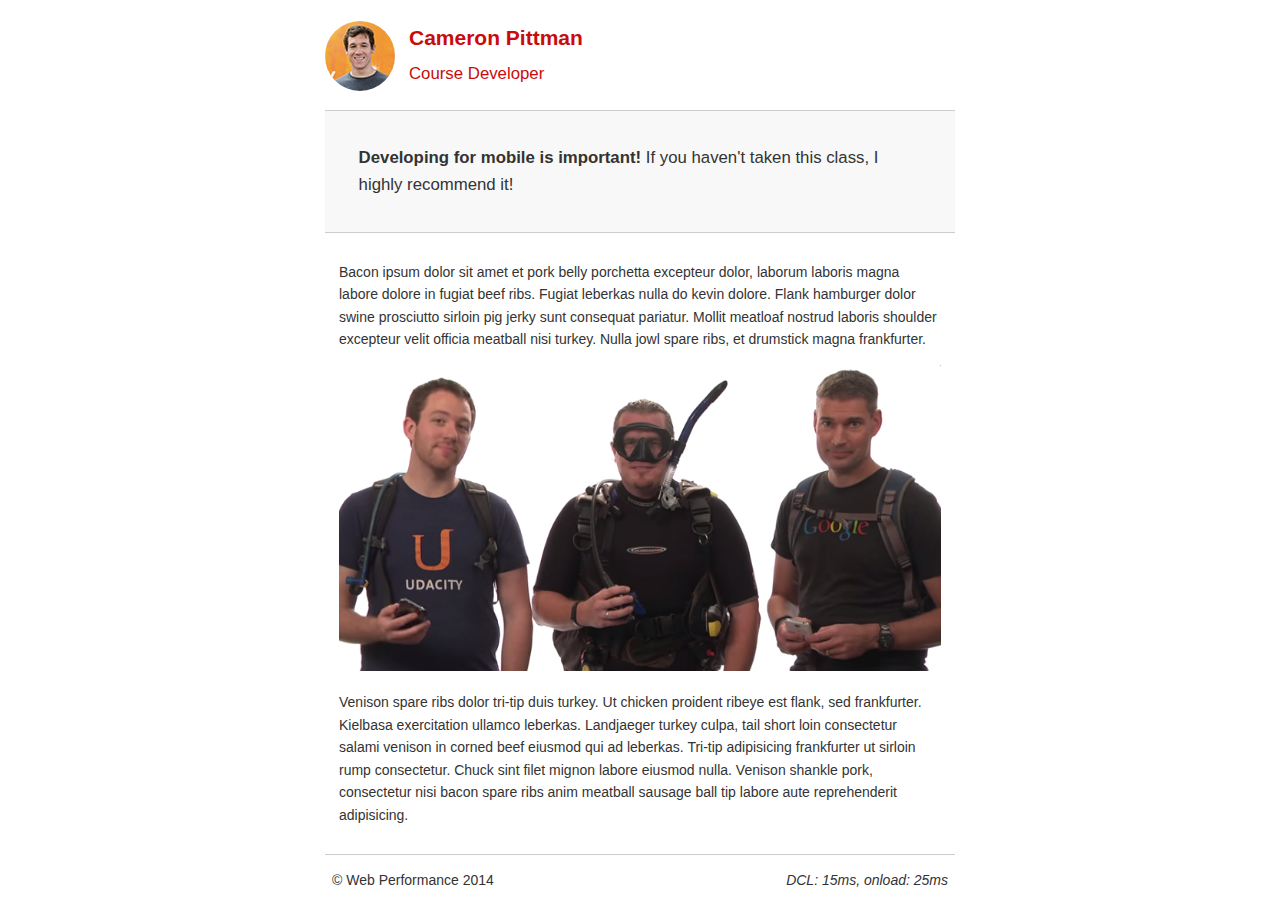
==== project-mobile.html @ c617538f "Sorted the page" ====
<!DOCTYPE html>
<html lang="en">
  <head>
    <meta charset="utf-8">
    <meta name="viewport" content="width=device-width, initial-scale=1">
    <meta name="description" content=" FILL ME IN ">
    <meta name="author" content=" FILL ME IN ">
    <title>Cameron Pitman: Portfolio</title>

    <!-- Hmm, what is the impact of web fonts on speed? Measure it... -->
    <!-- <link href="//fonts.googleapis.com/css?family=Open+Sans:400,700" rel="stylesheet"> -->

    <link href="css/style.css" rel="stylesheet">
    <link href="css/print.css" rel="stylesheet">

    <script>
      (function(w,g){w['GoogleAnalyticsObject']=g;
      w[g]=w[g]||function(){(w[g].q=w[g].q||[]).push(arguments)};w[g].l=1*new Date();})(window,'ga');

      // TODO: replace with your Google Analytics profile ID.
      ga('create', 'UA-XXXX-Y');
      ga('send', 'pageview');
    </script>
    <script src="http://www.google-analytics.com/analytics.js"></script>
    <script async src="js/perfmatters.js"></script>
  </head>

  <body>
    <header>
      <a href="/"><img src="img/profilepic.jpg"></a>
      <p>Cameron Pittman<br><span>Course Developer</span></p>
    </header>

    <div class="container">
      <div class="hero">
        <strong>Developing for mobile is important!</strong> If you haven't taken this class, I highly recommend it!
      </div>

      <div class="content">
        
        <p>Bacon ipsum dolor sit amet et pork belly porchetta excepteur dolor, laborum laboris magna labore dolore in fugiat beef ribs. Fugiat leberkas nulla do kevin dolore. Flank hamburger dolor swine prosciutto sirloin pig jerky sunt consequat pariatur. Mollit meatloaf nostrud laboris shoulder excepteur velit officia meatball nisi turkey. Nulla jowl spare ribs, et drumstick magna frankfurter.</p>

        <img src="img/mobilewebdev.jpg">

        <p>Venison spare ribs dolor tri-tip duis turkey. Ut chicken proident ribeye est flank, sed frankfurter. Kielbasa exercitation ullamco leberkas. Landjaeger turkey culpa, tail short loin consectetur salami venison in corned beef eiusmod qui ad leberkas. Tri-tip adipisicing frankfurter ut sirloin rump consectetur. Chuck sint filet mignon labore eiusmod nulla. Venison shankle pork, consectetur nisi bacon spare ribs anim meatball sausage ball tip labore aute reprehenderit adipisicing.</p>

    </div>

    <footer>
      <p>&copy; Web Performance 2014 <span id="crp-stats"></span></p>
    </footer>
  </body>
</html>
---- css/style.css ----
html {
  font-size: 100%;
  overflow-y: scroll;
  -webkit-tap-highlight-color: rgba(0,0,0,0);
  -ms-text-size-adjust: 100%;
  -webkit-text-size-adjust: none;
}
body { margin: 0; font-size: 14px; line-height: 1.61; font-weight: 400; }
body, button, input, select, textarea { font-family: 'Open Sans', sans-serif; color: #333; }

a { color: #12C; }
a:visited { color: #61C; }
a:focus { outline: thin dotted; }
a:hover, a:active { color: #c00; outline: 0; }

b, strong { font-weight: bold; }
pre, code { font-family: monospace, monospace; font-size: 1em; }
ul, ol { margin: 1em 0; padding: 0 0 0 20px; }
img { border: 0; max-width: 100%; }

body { background: #fff; }
header, footer, .container { max-width: 45em; margin: 0 auto; }

header { padding: 0 0.5em; color: #C90B0B; }
header img { border-radius: 40px; float: left; }
header p { font-size:1.5em; font-weight: bold; padding-left: 4em;}
header p span { font-size: 0.8em; font-weight: normal;}

.hero { padding: 2em; background-color: #f8f8f8; font-size:1.2em;
  border-bottom: 1px solid #ccc;
  border-top: 1px solid #ccc;
}

.content { padding: 1em 1em; }
.content li { list-style-type: none; font-size: 1.1em;}
li img { float:left; padding-right: 1em; }
li p { font-size: 0.9em; font-style: italic; }

footer {
  padding: 0 0.5em;
  border-top: 1px solid #ccc;
}
footer span { float: right; font-style: italic; }

/* Smartphones (portrait) */
@media only screen and (max-width: 480px) {
  body { font-size: 12px;}
  header p { padding-left: 4.5em;}
}
---- css/print.css ----
@media print {
  * { background: transparent !important; color: black !important; text-shadow: none !important; filter:none !important; -ms-filter: none !important; }
  a, a:visited { color: #444 !important; text-decoration: underline; }
  a[href]:after { content: " (" attr(href) ")"; }
  tr, img { page-break-inside: avoid; }
  img { max-width: 100% !important; }
  @page { margin: 0.5cm; }
  p, h2, h3 { orphans: 3; widows: 3; }
  h2, h3{ page-break-after: avoid; }
}
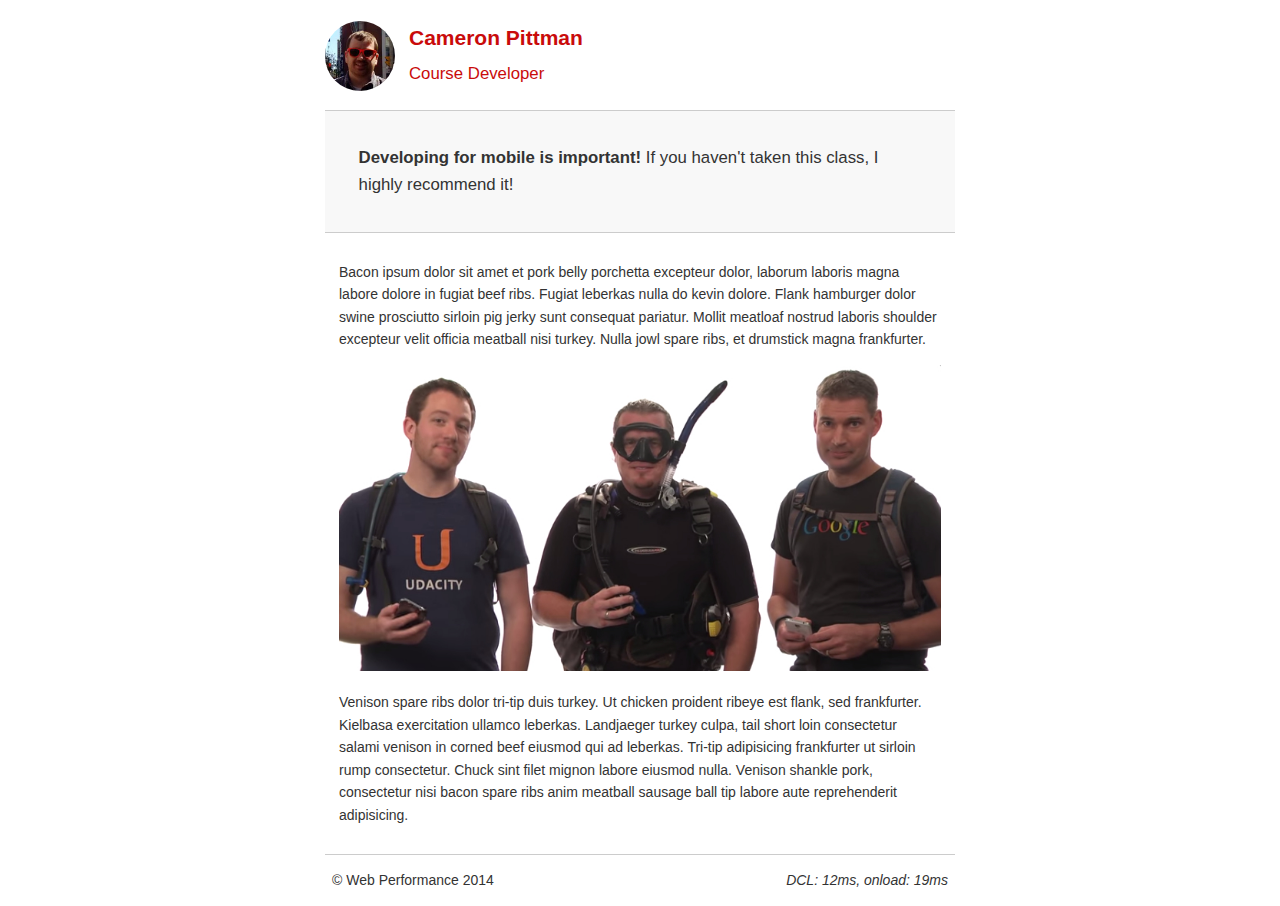
==== commit 10cd1b10: "compressed pic for 100th time" ====
--- a/project-mobile.html
+++ b/project-mobile.html
@@ -27,7 +27,7 @@
 
   <body>
     <header>
-      <a href="/"><img src="img/profilepic.jpg"></a>
+      <a href="/"><img src="img/profilepic.png"></a>
       <p>Cameron Pittman<br><span>Course Developer</span></p>
     </header>
 
